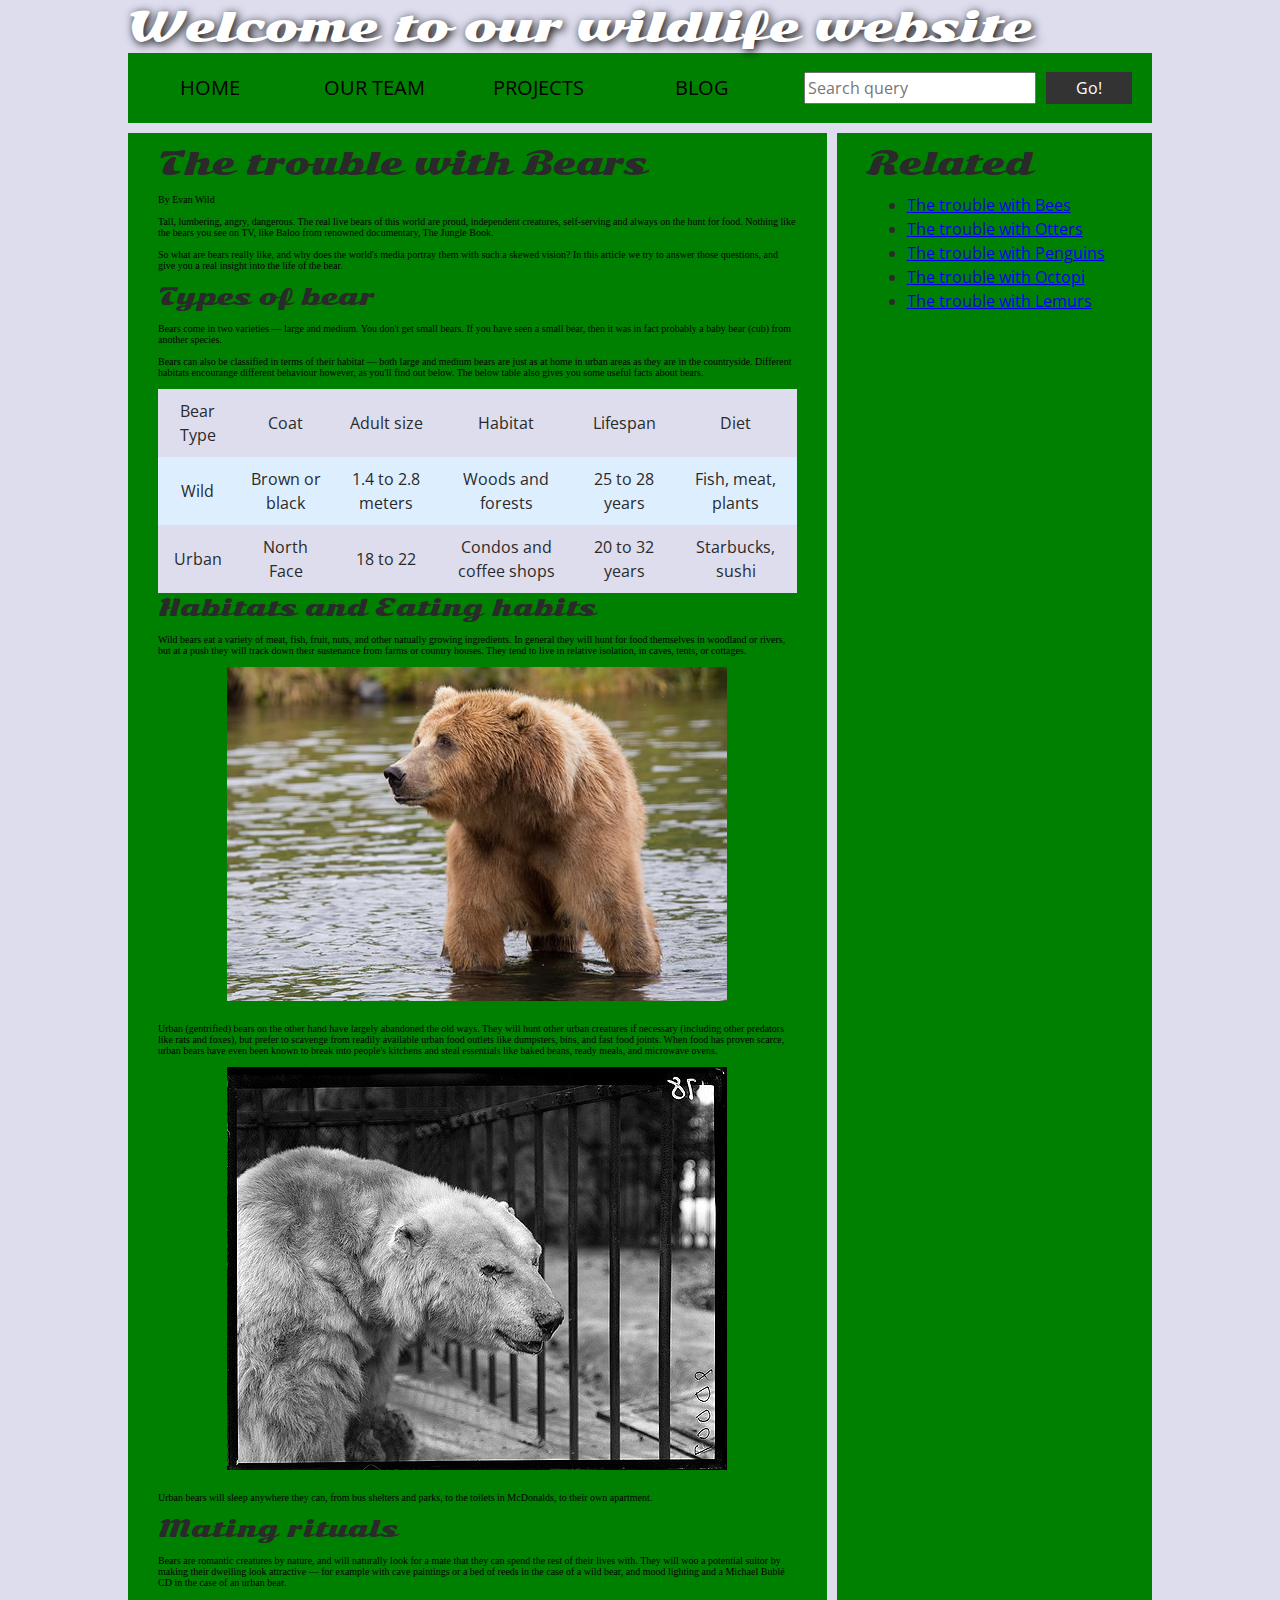
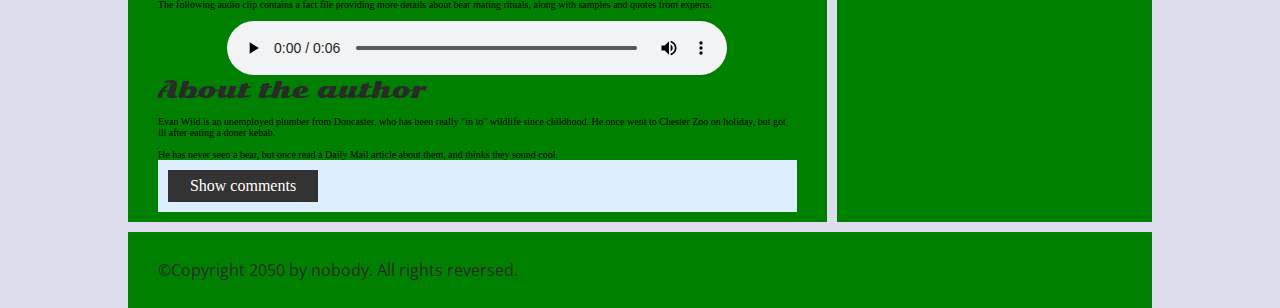
==== assignment5/index.html @ fc38e045 "added files" ====
<!DOCTYPE html>
<html>
  <head>
    <meta charset="utf-8">

    <title>Accessibility assessment</title>
    <link href="https://fonts.googleapis.com/css?family=Open+Sans+Condensed:300|Sonsie+One" rel="stylesheet" type="text/css">
    <link rel="stylesheet" href="style.css">

    <!-- the below three lines are a fix to get HTML5 semantic elements working in old versions of Internet Explorer-->
    <!--[if lt IE 9]>
      <script src="http://html5shiv.googlecode.com/svn/trunk/html5.js"></script>
    <![endif]-->
  </head>

  <body>
    <div class="header">
      <font size="7">Welcome to our wildlife website</font>
    </div>

    <div class="nav">
      <ul>
        <li><a href="#">Home</a></li>
        <li><a href="#">Our team</a></li>
        <li><a href="#">Projects</a></li>
        <li><a href="#">Blog</a></li>
      </ul>

      <form class="search">
        <input type="search" name="q" placeholder="Search query">
        <input type="submit" value="Go!">
      </form>
    </div>

    <main>
      <article>
        <font size="6">The trouble with Bears</font>
        <br><br>
        By Evan Wild
        <br><br>
        Tall, lumbering, angry, dangerous. The real live bears of this world are proud, independent creatures, self-serving and always on the hunt for food. Nothing like the bears you see on TV, like Baloo from renowned documentary, The Jungle Book.
        <br><br>
        So what are bears really like, and why does the world's media portray them with such a skewed vision? In this article we try to answer those questions, and give you a real insight into the life of the bear.
        <br><br>
        <font size="5">Types of bear</font>
        <br><br>
        Bears come in two varieties — large and medium. You don't get small bears. If you have seen a small bear, then it was in fact probably a baby bear (cub) from another species.
        <br><br>
        Bears can also be classified in terms of their habitat — both large and medium bears are just as at home in urban areas as they are in the countryside. Different habitats encourange different behaviour however, as you'll find out below. The below table also gives you some useful facts about bears.
        <br><br>
        <table>
          <thead>
            <tr>
              <td>Bear Type</td>
              <td>Coat</td>
              <td>Adult size</td>
              <td>Habitat</td>
              <td>Lifespan</td>
              <td>Diet</td>
            </tr>
          </thead>
          <tbody>
            <tr>
              <td>Wild</td>
              <td>Brown or black</td>
              <td>1.4 to 2.8 meters</td>
              <td>Woods and forests</td>
              <td>25 to 28 years</td>
              <td>Fish, meat, plants</td>
            </tr>
            <tr>
              <td>Urban</td>
              <td>North Face</td>
              <td>18 to 22</td>
              <td>Condos and coffee shops</td>
              <td>20 to 32 years</td>
              <td>Starbucks, sushi</td>
            </tr>
          </tbody>
        </table>

        <font size="5">Habitats and Eating habits</font>
        <br><br>
        Wild bears eat a variety of meat, fish, fruit, nuts, and other natually growing ingredients. In general they will hunt for food themselves in woodland or rivers, but at a push they will track down their sustenance from farms or country houses. They tend to live in relative isolation, in caves, tents, or cottages.
        <br><br>
        <img src="media/wild-bear.jpg">
        <br><br>
        Urban (gentrified) bears on the other hand have largely abandoned the old ways. They will hunt other urban creatures if necessary (including other predators like rats and foxes), but prefer to scavenge from readily available urban food outlets like dumpsters, bins, and fast food joints. When food has proven scarce, urban bears have even been known to break into people's kitchens and steal essentials like baked beans, ready meals, and microwave ovens.
        <br><br>
        <img src="media/urban-bear.jpg">
        <br><br>
        Urban bears will sleep anywhere they can, from bus shelters and parks, to the toilets in McDonalds, to their own apartment.
        <br><br>
        <font size="5">Mating rituals</font>
        <br><br>
        Bears are romantic creatures by nature, and will naturally look for a mate that they can spend the rest of their lives with. They will woo a potential suitor by making their dwelling look attractive — for example with cave paintings or a bed of reeds in the case of a wild bear, and mood lighting and a Michael Bublé CD in the case of an urban bear.
        <br><br>
        The following audio clip contains a fact file providing more details about bear mating rituals, along with samples and quotes from experts.
        <br><br>
        <audio controls>
          <source src="media/bear.mp3" type="audio/mp3">
          <source src="media/bear.ogg" type="audio/ogg">
          <p>It looks like your browser doesn't support HTML5 audio players.</p>
        </audio>

        <aside>

          <font size="5">About the author</font>
        <br><br>
          Evan Wild is an unemployed plumber from Doncaster, who has been really "in to" wildlife since childhood. He once went to Chester Zoo on holiday, but got ill after eating a doner kebab.
        <br><br>
          He has never seen a bear, but once read a Daily Mail article about them, and thinks they sound cool.

        </aside>
        <section class="comments">
          <div class="show-hide">Show comments</div>

          <div class="comment-wrapper">

            <font size="6">Add comment</font>

            <form class="comment-form">
              <div class="flex-pair">
                Your name:
                <input type="text" name="name" id="name" placeholder="Enter your name">
              </div>
              <div class="flex-pair">
                Your comment:
                <input type="text" name="comment" id="comment" placeholder="Enter your comment">
              </div>
              <div>
                <input type="submit" value="Submit comment">
              </div>
            </form>

            <font size="6">Comments</font>

            <ul class="comment-container">

              <li>

                <p>Bob Fossil</p>

                <p>Oh I am so glad you taught me all about the big brown angry guys in the woods. With their sniffing little noses and their bad attitudes, they can sure be a menace — I was thinking of putting them all in a truck and driving them outta here. I run a zoo, you know.</p>

              </li>

            </ul>

          </div>
        </section>
      </article>

      <div class="secondary">
        <font size="6">Related</font>

        <ul>
          <li><a href="#">The trouble with Bees</a></li>
          <li><a href="#">The trouble with Otters</a></li>
          <li><a href="#">The trouble with Penguins</a></li>
          <li><a href="#">The trouble with Octopi</a></li>
          <li><a href="#">The trouble with Lemurs</a></li>
        </ul>
      </div>
    </main>

    <footer>
      <p>©Copyright 2050 by nobody. All rights reversed.</p>
    </footer>

    <script src="main.js"></script>

  </body>
</html>
---- assignment5/style.css ----
/* || General setup */

html, body {
  margin: 0;
  padding: 0;
}

html {
  font-size: 10px;
  background-color: #dde;
}

body {
  width: 80%;
  min-width: 1024px;
  margin: 0 auto;
}

/* || typography */

font[size="7"], font[size="6"], font[size="5"] {
  font-family: 'Sonsie One', cursive;
  color: #2a2a2a;
}

p, input, li, table, label {
  font-family: 'Open Sans Condensed', sans-serif;
  color: #2a2a2a;
}

font[size="7"] {
  font-size: 4rem;
  text-align: center;
  color: white;
  text-shadow: 2px 2px 10px black;
}

font[size="6"] {
  font-size: 3rem;
  text-align: center;
}

font[size="5"] {
  font-size: 2.2rem;
}

p, li, table {
  font-size: 1.6rem;
  line-height: 1.5;
}

/* || header layout */

div[class="nav"], article, footer, .secondary {
  background-color: green;
}

article, footer, .secondary {
  padding: 10px 30px;
}

article {
  margin-right: 10px;
}

div[class="nav"] {
  height: 50px;
  background-color: ff80ff;
  display: flex;
  padding: 1% 0;
  margin-bottom: 10px;
}

div[class="nav"] ul {
  padding: 0;
  list-style-type: none;
  flex: 2;
  display: flex;
}

div[class="nav"] li {
  display: inline;
  text-align: center;
  flex: 1;
}

div[class="nav"] a {
  display: inline-block;
  font-size: 2rem;
  text-transform: uppercase;
  text-decoration: none;
  color: black;
}

div[class="nav"] .search {
  flex: 1;
  display: flex;
  align-items: center;
  height: 100%;
  padding: 0 2em;
}

.search input {
  font-size: 1.6rem;
  height: 32px;
}

.search input[type="search"] {
  flex: 3;
}

.search input[type="submit"] {
  flex: 1;
  margin-left: 1rem;
  background: #333;
  border: 0;
  color: white;
}

/* || main layout */

main {
  display: flex;
}

article {
  flex: 5;
}

.secondary {
  flex: 2;
}

footer {
  margin-top: 10px;
}

/* Table styling */

table {
  width: 100%;
  background-color: #dde;
  border-collapse: collapse;
}

th, td {
  padding: 10px;
}

td {
  text-align: center;
}

th[scope="col"] {
  border-bottom: 1px solid black;
}

tbody tr:nth-child(odd) {
  background-color: #def;
}

/* styling content images and audio */

img, audio {
  display: block;
  margin: 0 auto;
}

audio {
  width: 500px;
}

/* Comments styling */

.comments {
  background-color: #def;
  padding: 10px;
}

.show-hide {
  cursor: pointer;
}

.comments font[size="6"] {
  font-size: 2rem;
}

.comments font[size="6"]:nth-of-type(2) {
  margin-bottom: 0;
}

.comment-form {
  margin-bottom: 3rem;
}

.comment-form .flex-pair {
  display: flex;
  padding: 0 3rem 1rem;
}

.comment-form label {
  align-self: center;
  flex: 2;
  text-align: right;
}

.comment-form input {
  margin-left: 1rem;
  flex: 6;
}

.show-hide {
  text-align: center;
  width: 150px;
}

.comment-form input, .comment-form label, .show-hide {
  font-size: 1.6rem;
  line-height: 32px;
}

.comment-form input[type="submit"], .show-hide {
  background: #333;
  border: 0;
  color: white;
}

.comment-form input[type="submit"] {
  width: 30%;
  display: block;
  margin: 0 auto;
}

.comment-container {
  margin-top: 0;
}

.comment-container li {
  list-style-type: none;
  display: flex;
}

.comment-container li p:nth-child(1) {
  flex: 1;
  font-weight: bold;
}

.comment-container li p:nth-child(2) {
  flex: 5;
}
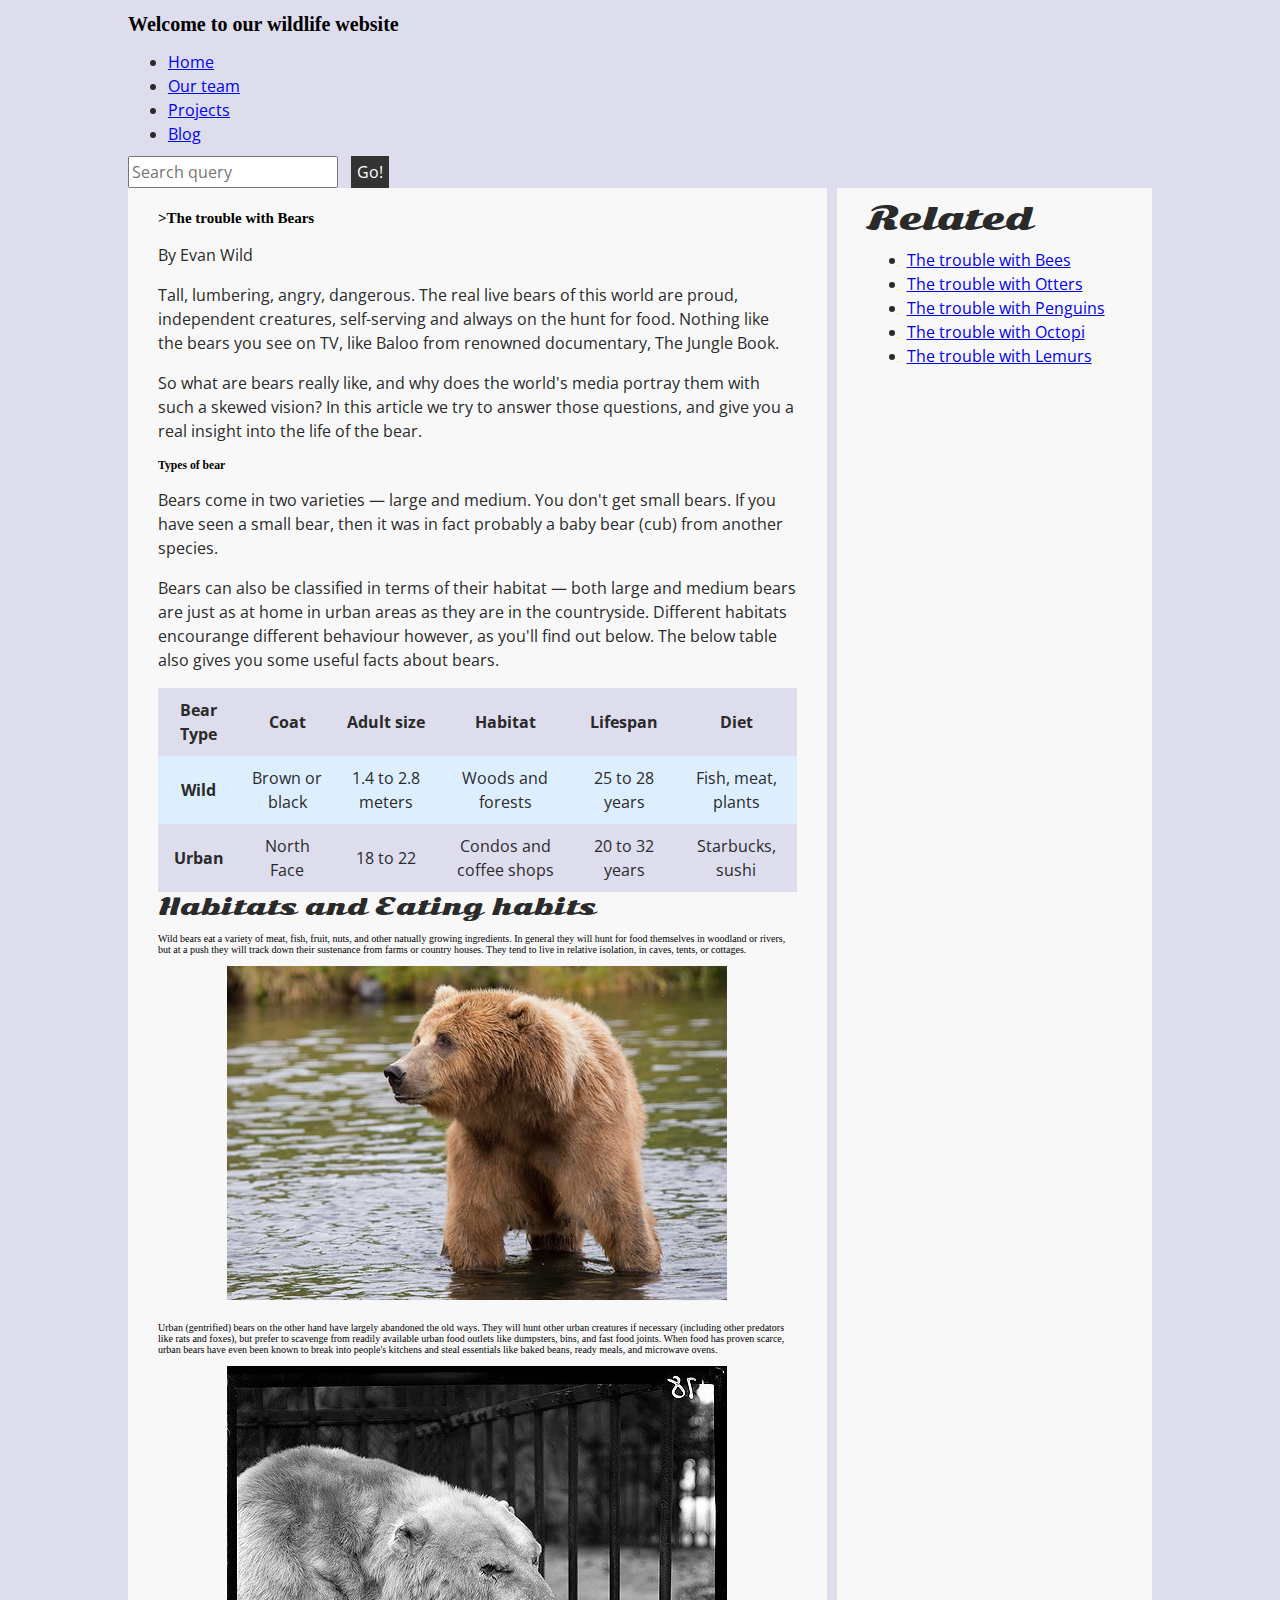
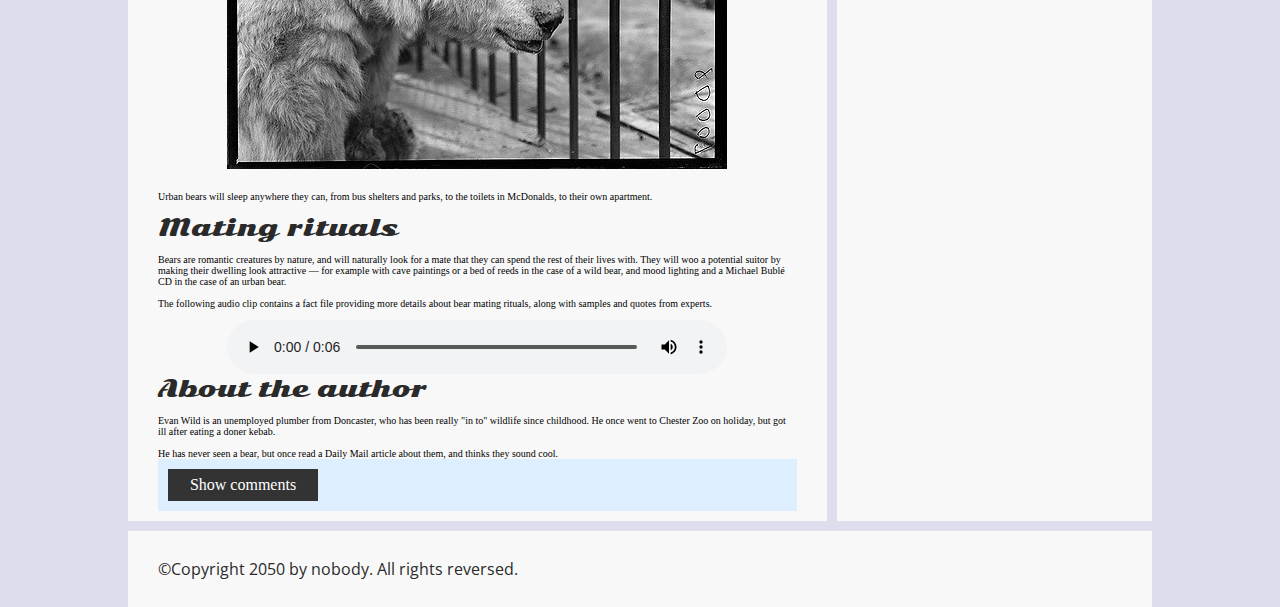
==== commit 017e7332: "made changes to main" ====
--- a/assignment5/index.html
+++ b/assignment5/index.html
@@ -13,12 +13,12 @@
     <![endif]-->
   </head>
 
-  <body>
-    <div class="header">
-      <font size="7">Welcome to our wildlife website</font>
-    </div>
+    <body>
+      <header>
+        <h1>Welcome to our wildlife website</h1>
+      </header>
 
-    <div class="nav">
+    <nav>
       <ul>
         <li><a href="#">Home</a></li>
         <li><a href="#">Our team</a></li>
@@ -34,34 +34,34 @@
 
     <main>
       <article>
-        <font size="6">The trouble with Bears</font>
-        <br><br>
-        By Evan Wild
-        <br><br>
-        Tall, lumbering, angry, dangerous. The real live bears of this world are proud, independent creatures, self-serving and always on the hunt for food. Nothing like the bears you see on TV, like Baloo from renowned documentary, The Jungle Book.
-        <br><br>
-        So what are bears really like, and why does the world's media portray them with such a skewed vision? In this article we try to answer those questions, and give you a real insight into the life of the bear.
-        <br><br>
-        <font size="5">Types of bear</font>
-        <br><br>
-        Bears come in two varieties — large and medium. You don't get small bears. If you have seen a small bear, then it was in fact probably a baby bear (cub) from another species.
-        <br><br>
-        Bears can also be classified in terms of their habitat — both large and medium bears are just as at home in urban areas as they are in the countryside. Different habitats encourange different behaviour however, as you'll find out below. The below table also gives you some useful facts about bears.
-        <br><br>
-        <table>
+        <h2>>The trouble with Bears</h2>
+
+        <p>By Evan Wild</p>
+ 
+        <p>Tall, lumbering, angry, dangerous. The real live bears of this world are proud, independent creatures, self-serving and always on the hunt for food. Nothing like the bears you see on TV, like Baloo from renowned documentary, The Jungle Book.</p>
+        
+        <p>So what are bears really like, and why does the world's media portray them with such a skewed vision? In this article we try to answer those questions, and give you a real insight into the life of the bear.</p>
+        
+        <h3>Types of bear</h3>
+        
+        <p>Bears come in two varieties — large and medium. You don't get small bears. If you have seen a small bear, then it was in fact probably a baby bear (cub) from another species.</p>
+        
+        <p>Bears can also be classified in terms of their habitat — both large and medium bears are just as at home in urban areas as they are in the countryside. Different habitats encourange different behaviour however, as you'll find out below. The below table also gives you some useful facts about bears.</p>
+        
+        <table summary="Useful statistics about wild and urban bears">
           <thead>
             <tr>
-              <td>Bear Type</td>
-              <td>Coat</td>
-              <td>Adult size</td>
-              <td>Habitat</td>
-              <td>Lifespan</td>
-              <td>Diet</td>
+              <th>Bear Type</th>
+              <th>Coat</th>
+              <th>Adult size</th>
+              <th>Habitat</th>
+              <th>Lifespan</th>
+              <th>Diet</th>
             </tr>
           </thead>
           <tbody>
             <tr>
-              <td>Wild</td>
+              <th scope="row">Wild</th>
               <td>Brown or black</td>
               <td>1.4 to 2.8 meters</td>
               <td>Woods and forests</td>
@@ -69,7 +69,7 @@
               <td>Fish, meat, plants</td>
             </tr>
             <tr>
-              <td>Urban</td>
+              <th scope="row">Urban</th>
               <td>North Face</td>
               <td>18 to 22</td>
               <td>Condos and coffee shops</td>
--- a/assignment5/style.css
+++ b/assignment5/style.css
@@ -52,7 +52,7 @@
 /* || header layout */
 
 div[class="nav"], article, footer, .secondary {
-  background-color: green;
+  background-color: rgb(248, 248, 248);
 }
 
 article, footer, .secondary {
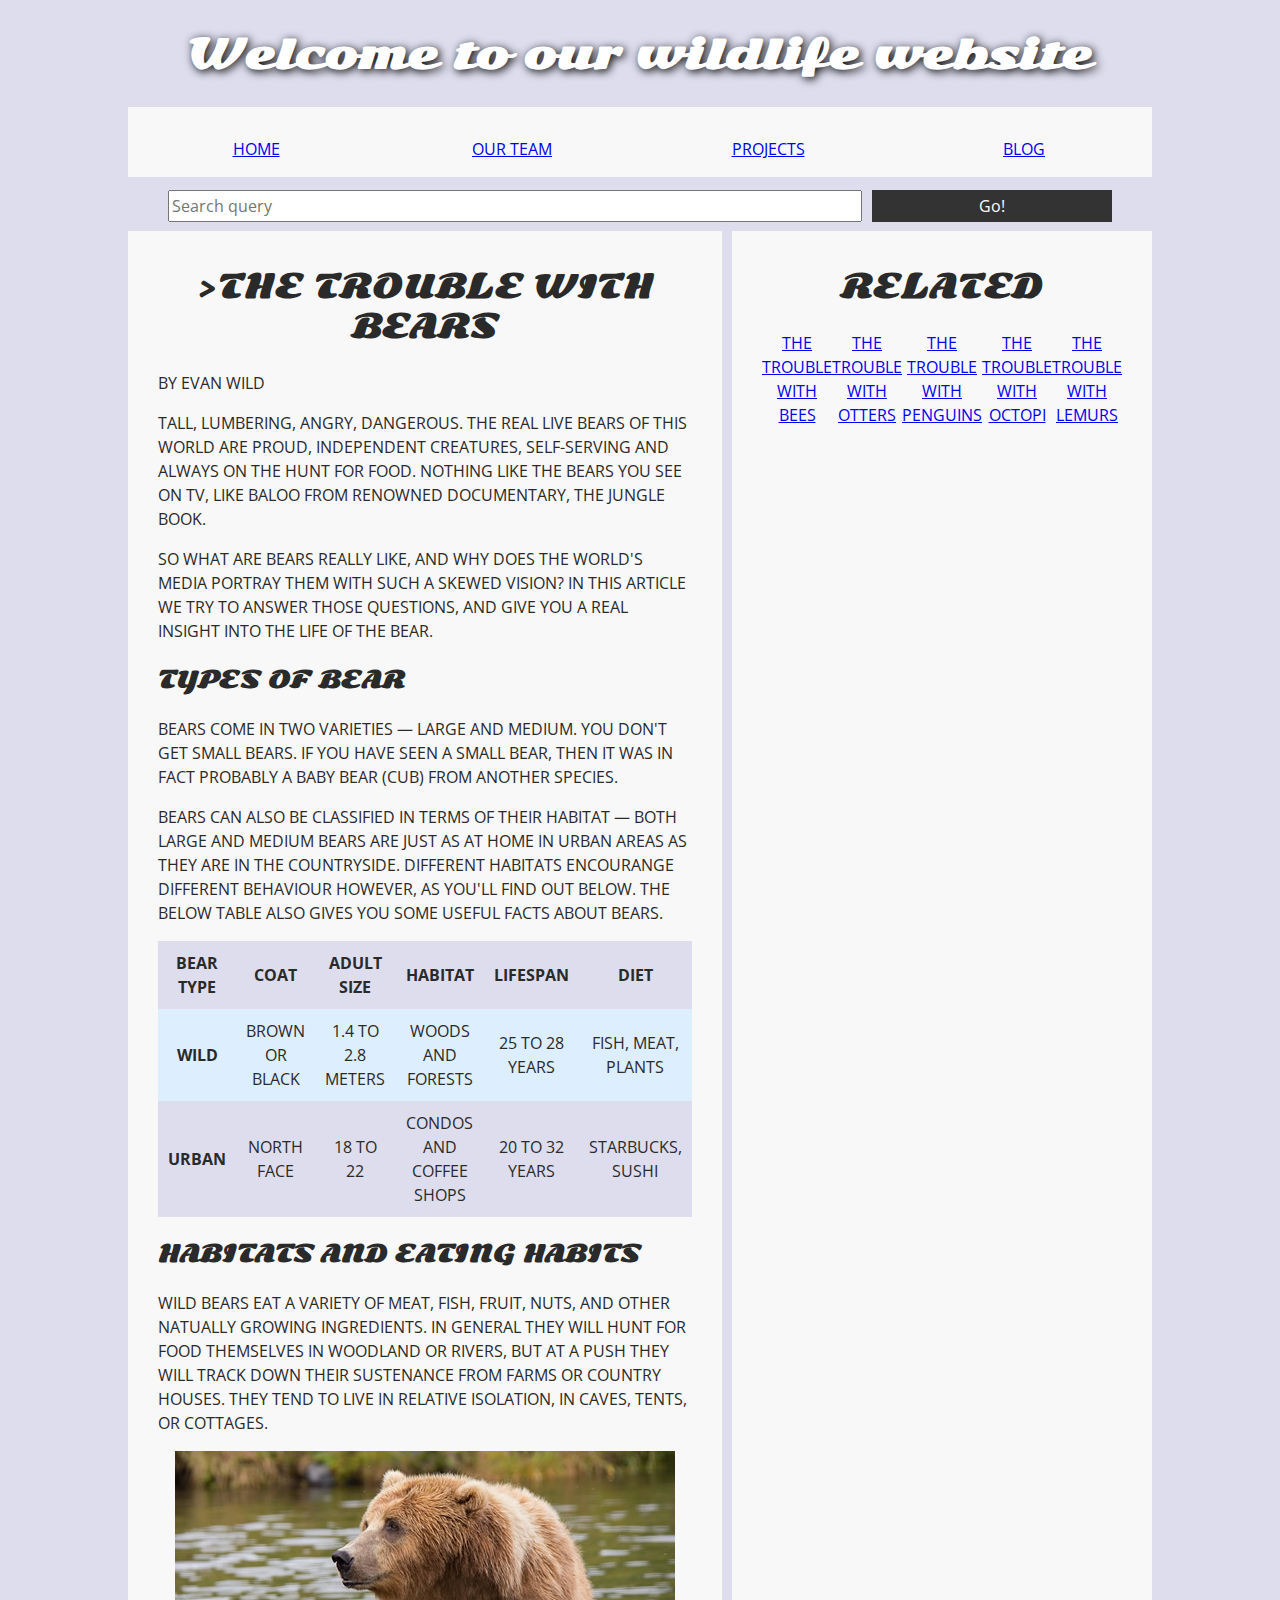
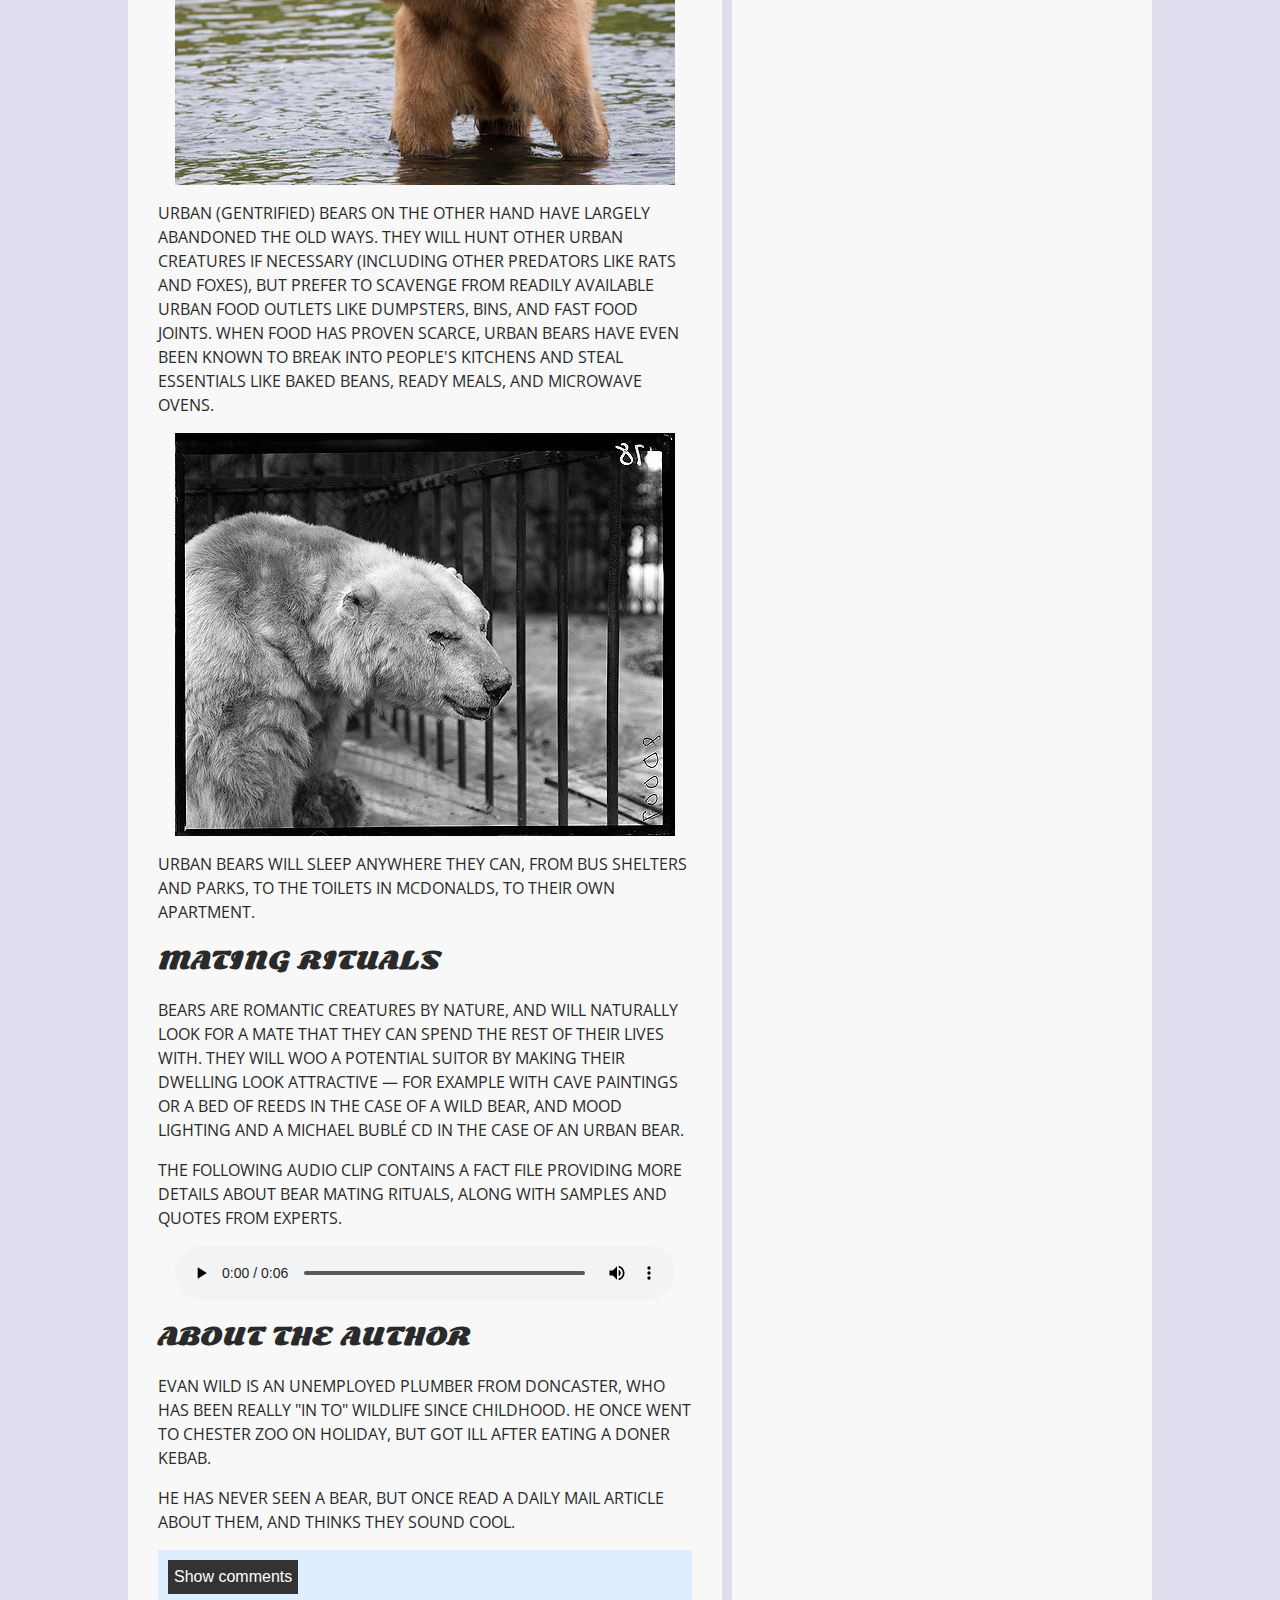
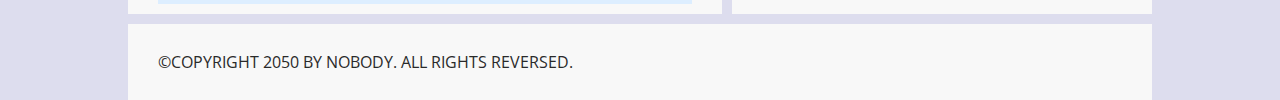
==== commit d4142052: "made changes to html" ====
--- a/assignment5/index.html
+++ b/assignment5/index.html
@@ -79,24 +79,24 @@
           </tbody>
         </table>
 
-        <font size="5">Habitats and Eating habits</font>
-        <br><br>
-        Wild bears eat a variety of meat, fish, fruit, nuts, and other natually growing ingredients. In general they will hunt for food themselves in woodland or rivers, but at a push they will track down their sustenance from farms or country houses. They tend to live in relative isolation, in caves, tents, or cottages.
-        <br><br>
+        <h3>Habitats and Eating habits</h3>
+        
+        <p>Wild bears eat a variety of meat, fish, fruit, nuts, and other natually growing ingredients. In general they will hunt for food themselves in woodland or rivers, but at a push they will track down their sustenance from farms or country houses. They tend to live in relative isolation, in caves, tents, or cottages.</p>
+        
         <img src="media/wild-bear.jpg">
-        <br><br>
-        Urban (gentrified) bears on the other hand have largely abandoned the old ways. They will hunt other urban creatures if necessary (including other predators like rats and foxes), but prefer to scavenge from readily available urban food outlets like dumpsters, bins, and fast food joints. When food has proven scarce, urban bears have even been known to break into people's kitchens and steal essentials like baked beans, ready meals, and microwave ovens.
-        <br><br>
+        
+        <p>Urban (gentrified) bears on the other hand have largely abandoned the old ways. They will hunt other urban creatures if necessary (including other predators like rats and foxes), but prefer to scavenge from readily available urban food outlets like dumpsters, bins, and fast food joints. When food has proven scarce, urban bears have even been known to break into people's kitchens and steal essentials like baked beans, ready meals, and microwave ovens.</p>
+        
         <img src="media/urban-bear.jpg">
-        <br><br>
-        Urban bears will sleep anywhere they can, from bus shelters and parks, to the toilets in McDonalds, to their own apartment.
-        <br><br>
-        <font size="5">Mating rituals</font>
-        <br><br>
-        Bears are romantic creatures by nature, and will naturally look for a mate that they can spend the rest of their lives with. They will woo a potential suitor by making their dwelling look attractive — for example with cave paintings or a bed of reeds in the case of a wild bear, and mood lighting and a Michael Bublé CD in the case of an urban bear.
-        <br><br>
-        The following audio clip contains a fact file providing more details about bear mating rituals, along with samples and quotes from experts.
-        <br><br>
+        
+        <p>Urban bears will sleep anywhere they can, from bus shelters and parks, to the toilets in McDonalds, to their own apartment.</p>
+        
+        <h3>Mating rituals</h3>
+        
+        <p>Bears are romantic creatures by nature, and will naturally look for a mate that they can spend the rest of their lives with. They will woo a potential suitor by making their dwelling look attractive — for example with cave paintings or a bed of reeds in the case of a wild bear, and mood lighting and a Michael Bublé CD in the case of an urban bear.</p>
+        
+        <p>The following audio clip contains a fact file providing more details about bear mating rituals, along with samples and quotes from experts.</p>
+        
         <audio controls>
           <source src="media/bear.mp3" type="audio/mp3">
           <source src="media/bear.ogg" type="audio/ogg">
@@ -105,19 +105,19 @@
 
         <aside>
 
-          <font size="5">About the author</font>
-        <br><br>
-          Evan Wild is an unemployed plumber from Doncaster, who has been really "in to" wildlife since childhood. He once went to Chester Zoo on holiday, but got ill after eating a doner kebab.
-        <br><br>
-          He has never seen a bear, but once read a Daily Mail article about them, and thinks they sound cool.
+          <h3>About the author</h3>
+        
+          <p>Evan Wild is an unemployed plumber from Doncaster, who has been really "in to" wildlife since childhood. He once went to Chester Zoo on holiday, but got ill after eating a doner kebab.</p>
+        
+          <p>He has never seen a bear, but once read a Daily Mail article about them, and thinks they sound cool.</p>
 
         </aside>
         <section class="comments">
-          <div class="show-hide">Show comments</div>
+          <button class="show-hide">Show comments</button>
 
           <div class="comment-wrapper">
 
-            <font size="6">Add comment</font>
+            <h2>Add comment</h2>
 
             <form class="comment-form">
               <div class="flex-pair">
@@ -133,7 +133,7 @@
               </div>
             </form>
 
-            <font size="6">Comments</font>
+            <h2>Comments</h2>
 
             <ul class="comment-container">
 
@@ -152,7 +152,7 @@
       </article>
 
       <div class="secondary">
-        <font size="6">Related</font>
+        <h2>Related</h2>
 
         <ul>
           <li><a href="#">The trouble with Bees</a></li>
--- a/assignment5/style.css
+++ b/assignment5/style.css
@@ -18,7 +18,7 @@
 
 /* || typography */
 
-font[size="7"], font[size="6"], font[size="5"] {
+h1, h2, h3 {
   font-family: 'Sonsie One', cursive;
   color: #2a2a2a;
 }
@@ -28,19 +28,19 @@
   color: #2a2a2a;
 }
 
-font[size="7"] {
+h1 {
   font-size: 4rem;
   text-align: center;
   color: white;
   text-shadow: 2px 2px 10px black;
 }
 
-font[size="6"] {
+h2 {
   font-size: 3rem;
   text-align: center;
 }
 
-font[size="5"] {
+h3 {
   font-size: 2.2rem;
 }
 
@@ -51,7 +51,7 @@
 
 /* || header layout */
 
-div[class="nav"], article, footer, .secondary {
+nav, article, footer, .secondary {
   background-color: rgb(248, 248, 248);
 }
 
@@ -63,7 +63,7 @@
   margin-right: 10px;
 }
 
-div[class="nav"] {
+nav {
   height: 50px;
   background-color: ff80ff;
   display: flex;
@@ -71,20 +71,20 @@
   margin-bottom: 10px;
 }
 
-div[class="nav"] ul {
+nav ul {
   padding: 0;
   list-style-type: none;
   flex: 2;
   display: flex;
 }
 
-div[class="nav"] li {
+nav li {
   display: inline;
   text-align: center;
   flex: 1;
 }
 
-div[class="nav"] a {
+nav {
   display: inline-block;
   font-size: 2rem;
   text-transform: uppercase;
@@ -92,7 +92,7 @@
   color: black;
 }
 
-div[class="nav"] .search {
+nav .search {
   flex: 1;
   display: flex;
   align-items: center;
@@ -181,11 +181,11 @@
   cursor: pointer;
 }
 
-.comments font[size="6"] {
+.comments h2 {
   font-size: 2rem;
 }
 
-.comments font[size="6"]:nth-of-type(2) {
+.comments h2:nth-of-type(2) {
   margin-bottom: 0;
 }
 
@@ -209,10 +209,7 @@
   flex: 6;
 }
 
-.show-hide {
-  text-align: center;
-  width: 150px;
-}
+
 
 .comment-form input, .comment-form label, .show-hide {
   font-size: 1.6rem;
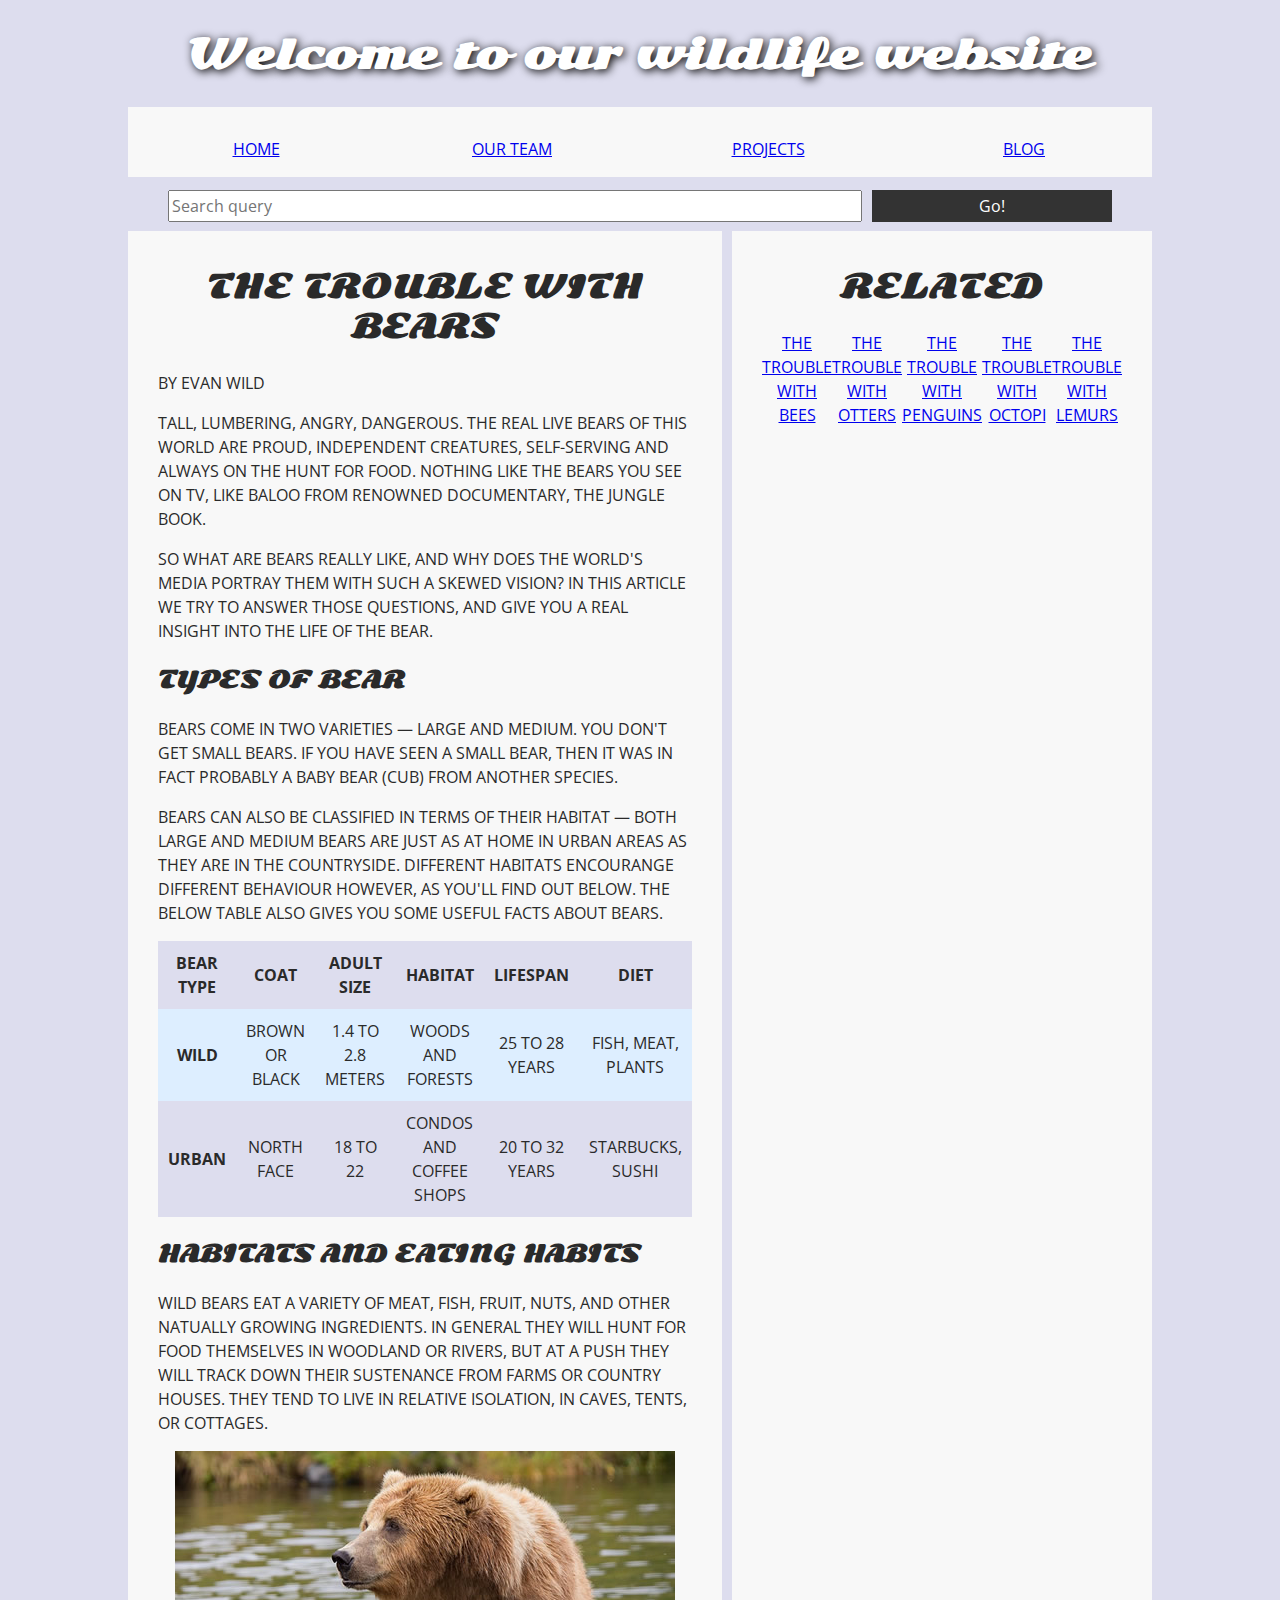
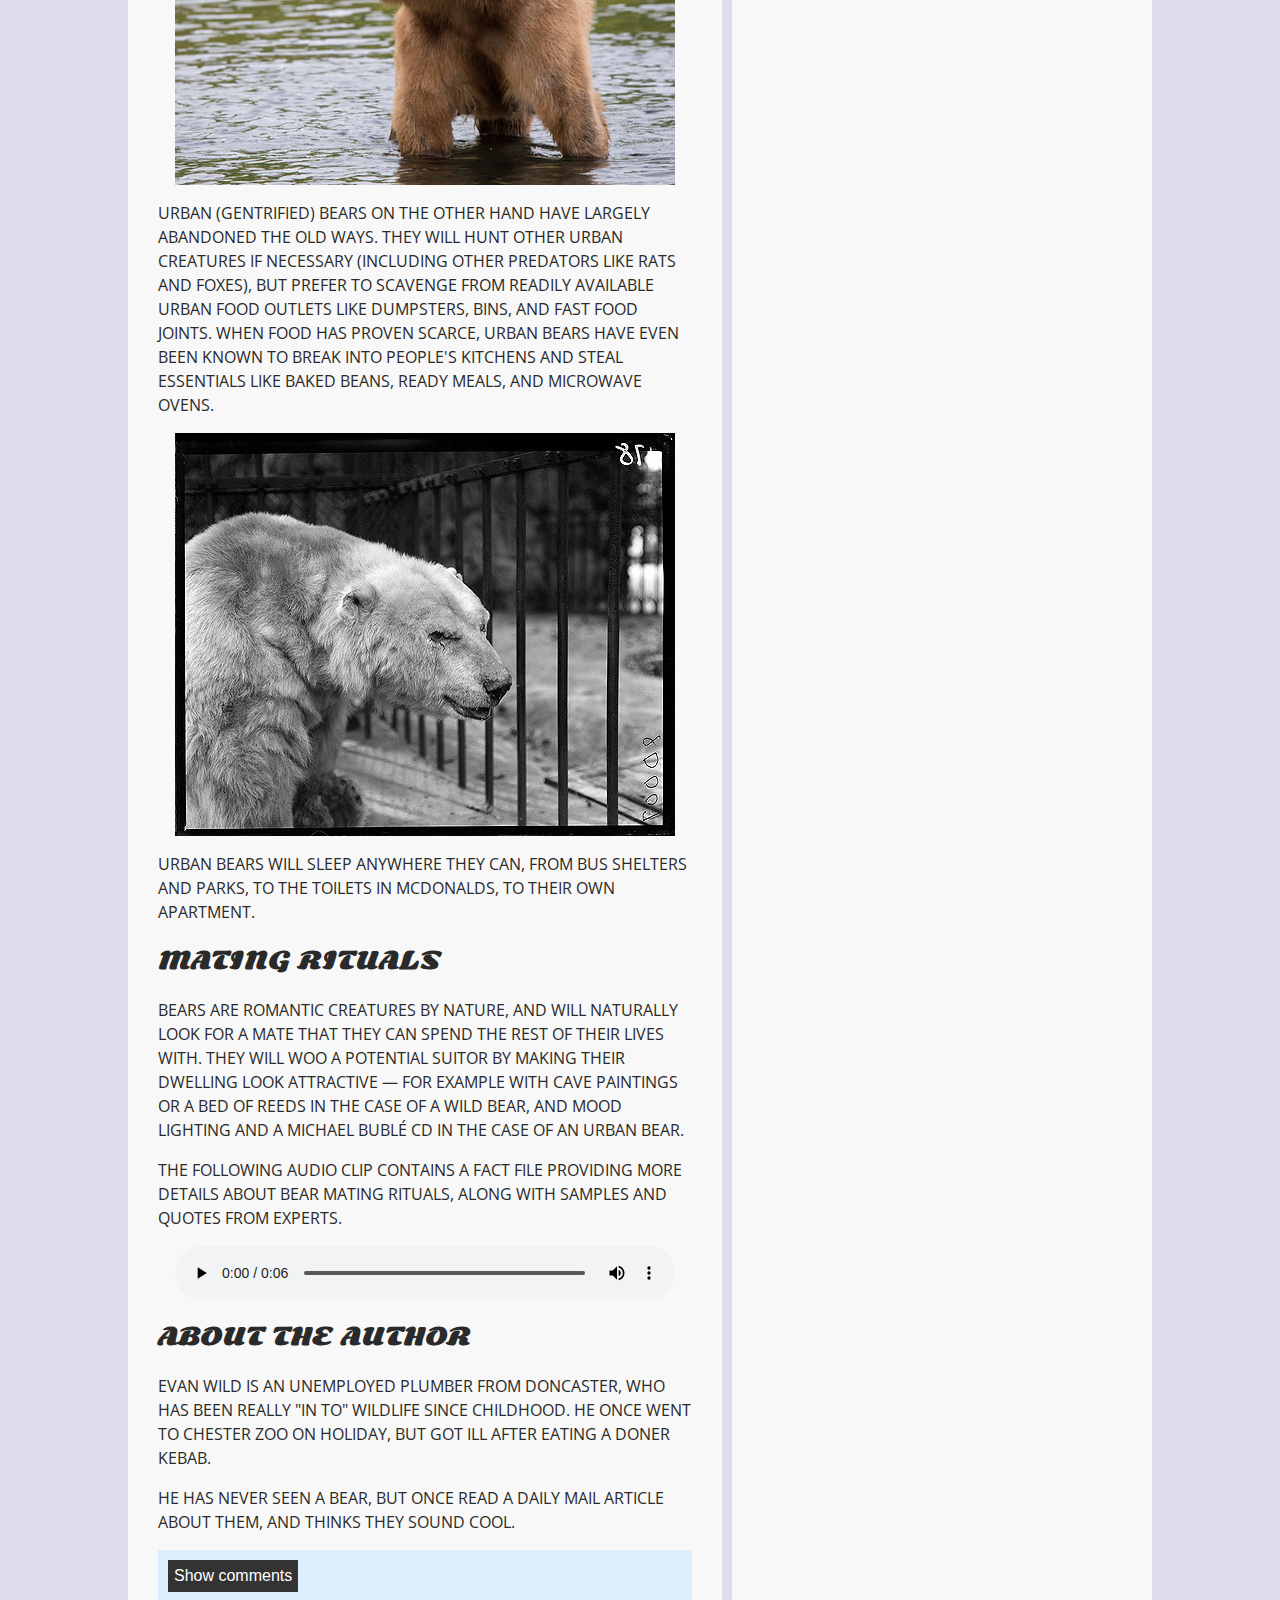
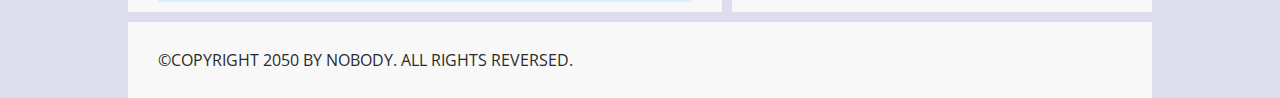
==== commit e07778f1: "added html comments" ====
--- a/assignment5/index.html
+++ b/assignment5/index.html
@@ -1,3 +1,9 @@
+<!--
+	Name: John Osso
+	File: index.html
+	Date: 12th April 2024
+  Assignment 5 (Assessment: Accessibility troubleshooting)
+-->
 <!DOCTYPE html>
 <html>
   <head>
@@ -34,7 +40,7 @@
 
     <main>
       <article>
-        <h2>>The trouble with Bears</h2>
+        <h2>The trouble with Bears</h2>
 
         <p>By Evan Wild</p>
  
--- a/assignment5/style.css
+++ b/assignment5/style.css
@@ -84,7 +84,7 @@
   flex: 1;
 }
 
-nav {
+nav  {
   display: inline-block;
   font-size: 2rem;
   text-transform: uppercase;
@@ -213,7 +213,7 @@
 
 .comment-form input, .comment-form label, .show-hide {
   font-size: 1.6rem;
-  line-height: 32px;
+  height: 32px;
 }
 
 .comment-form input[type="submit"], .show-hide {
